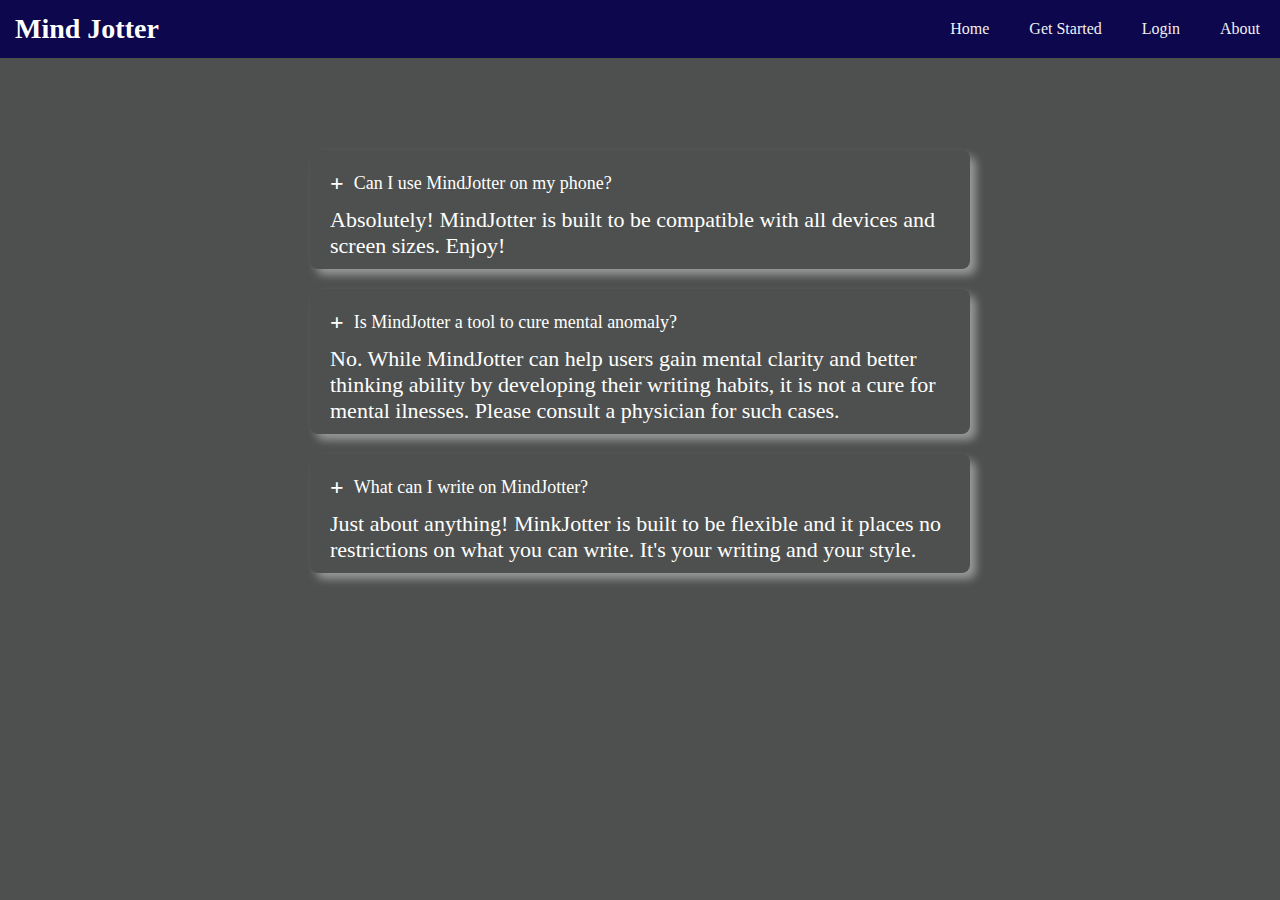
==== static/faq.html @ 7468bf8b "Add updated flask server files and endpoints, static files including html, css, and javascript" ====
<!DOCTYPE html>
<html lang="en">
<head>
    <meta charset="UTF-8">
    <meta name="viewport" content="width=device-width, initial-scale=1.0">
    <title>FAQ</title>
    <link rel="stylesheet" href="./styles/body.css">
    <link rel="stylesheet" href="styles/faq.css">
    <link rel="stylesheet" href="styles/nav.css">
</head>
<body>
    <header>
        <div class="home"><a href="./index.html" id="home-link">Mind Jotter</a></div>
        <nav>
            <input type="checkbox" id="sidebar-active">
            <label for="sidebar-active" class="open-sidebar-button">
                <svg xmlns="http://www.w3.org/2000/svg" height="32px" viewBox="0 -960 960 960" width="32px" fill="#000000"><path d="M120-240v-80h720v80H120Zm0-200v-80h720v80H120Zm0-200v-80h720v80H120Z"/></svg>
            </label>
    
            <label for="sidebar-active" id="overlay"></label>
    
            <div class="links-container">
                <label for="sidebar-active" class="close-sidebar-button">
                    <svg xmlns="http://www.w3.org/2000/svg" height="32px" viewBox="0 -960 960 960" width="32px" fill="#000000"><path d="m256-200-56-56 224-224-224-224 56-56 224 224 224-224 56 56-224 224 224 224-56 56-224-224-224 224Z"/></svg>
                </label>
                <a href="index.html">Home</a>
                <a href="register.html">Get Started</a>
                <a href="login.html">Login</a> 
                <a href="about.html">About</a>
            </div>
        </nav>
    </header>

    <section>
        <div class="faq-content">
            <ul class="accordion">
                <li>
                    <input type="radio" name="accordion", id="2">
                    <label for="2" class="faq">Can I use MindJotter on my phone?</label>
                    <div class="answer">
                        <p>Absolutely! MindJotter is built to be compatible with all devices and screen sizes. Enjoy!</p>
                    </div>
                </li>

                <li>
                    <input type="radio" name="accordion", id="3">
                    <label for="3" class="faq">Is MindJotter a tool to cure mental anomaly?</label>
                    <div class="answer">
                        <p>No. While MindJotter can help users gain mental clarity and better thinking ability by developing their writing habits, it is not a cure for mental ilnesses. Please consult a physician for such cases.</p>
                    </div>
                </li>

                <li>
                    <input type="radio" name="accordion", id="4">
                    <label for="4" class="faq">What can I write on MindJotter?</label>
                    <div class="answer">
                        <p>Just about anything! MinkJotter is built to be flexible and it places no restrictions on what you can write. It's your writing and your style.</p>
                    </div>
                </li>
            </ul>
        </div>
    </section>
</body>
</html>
---- static/styles/body.css ----
body {
    background-color: #181d1ac5;
    color: white;
}

button {
    padding: 6px;
    min-height: 40px;
    color: white;
    font-size: 16px;
    font-weight: 500;
    background-color: #0d074e;
    border-radius: 6px;
    margin: 8px;
    cursor: pointer;
    box-shadow: 2px 2px 5px -1px rgba(255, 255, 255, 0.65);
}

button:hover {
    color: #0d074e;
    background-color: white;
    font-weight: bold;
    box-shadow: 4px 4px 5px -2px rgba(13, 7, 78, 0.65);
}

button:active {
    opacity: 0.8;
    transform: translateY(2px);
}
---- static/styles/faq.css ----
.accordion {
    margin: 60px auto;
    max-width: 700px;
}

.faq-content {
    margin-top: 150px;
}
.accordion li {
    margin: 20px;
    list-style: none;
    padding: 10px;
    border-radius: 8px;
    box-shadow: 6px 6px 10px -1px rgba(0, 0, 0, 0.2),
                6px 6px 10px -1px rgba(255, 255, 255, 0.65);
}

.accordion li label {
    display: flex;
    align-items: center;
    padding: 10px;
    cursor: pointer;
    font-weight: 500;
    font-size: 18px;
}

.faq::before {
    content: '+';
    margin-right: 10px;
    font-size: 24px;
    font-weight: 600;
}

input[type="radio"] {
    display: none;
}

.accordion .answer {
    padding: 0 10px;
    line-height: 26px;
    height: fit-content;
    overflow: hidden;
    transition: min-height 1s, padding 1s;
    font-size: 22px;
}

.accordion input[type="radio"]:checked + label + .answer {
    min-height: 120px;
    padding: 10px 10px 20px;
}

.accordion input[type="radio"]:checked + label::before {
    content: '-';
}
---- static/styles/nav.css ----
:root{
    --color-1: #0d074e;
    --text-color: #f0f0f0;
    --accent-color: #181d1ac5;
}

* {
    margin: 0;
    padding: 0;
}

header {
    background-color: var(--color-1);
    display: flex;
    justify-content: flex-end;
    align-items: center;
    position: fixed;
    top: 0;
    right: 0;
    left: 0;
}

.links-container {
    display: flex;
    height: 100%;
    width: 100%;
    flex-direction: row;
    align-items: center;
    margin-left: 10px;
}

.home {
    position: absolute;
    left: 0;
    margin-left: 15px;
    margin-right: 15px;
    font-size: 28px;
    font-weight: 600;
}

nav {
    display: flex;
}

nav a {
    height: 100%;
    font-size: 18   px;
    padding: 20px; 
    align-items: center;
    text-decoration: none;
    color: var(--text-color);
    transition: background-color 0.5s;
}

nav a:hover {
    color: #0d074e;
    background-color: white;
    font-weight: bold;
}

nav svg {
    fill: var(--text-color);
}

#sidebar-active,
.open-sidebar-button,
.close-sidebar-button {
    display: none;
    z-index: 0;
}

@media (max-width: 500px) {
    .links-container {
        flex-direction: column;
        align-items: flex-start;
        right: -100%;
        position: fixed;
        top: 0; 
        opacity: 1;
        z-index: 50;
        width: 60%;
        background-color: var(--color-1);
        box-shadow: -5px 0 5px rgba(0, 0, 0, 0.25);
        transition: 0.7s ease-out;
    }

    nav a{
        box-sizing: border-box;
        height: auto;
        padding: 20px 30px;
        width: 100%;
        justify-content: flex-start;
    }

    .open-sidebar-button,
    .close-sidebar-button {
        display: block;
        padding: 20px;
    }

    #sidebar-active:checked ~ .links-container {
        display: flex;
        right: 0;
    }

    #sidebar-active:checked ~ #overlay{
        height: 100%;
        width: 100%;
        position: fixed;
        top: 0;
        left: 0;
    }
}

#home-link {
    text-decoration: none;
    color: white;
}
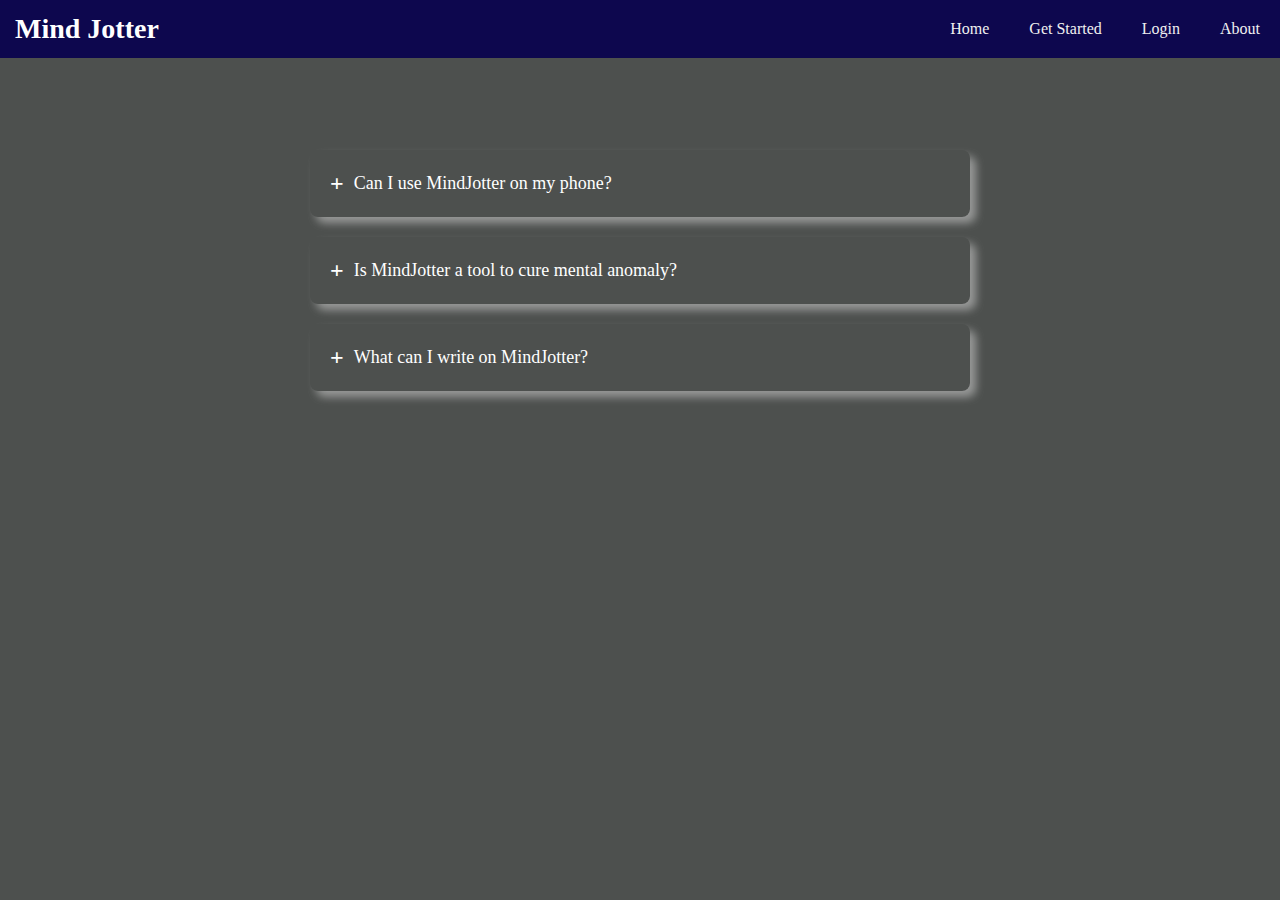
==== commit 4be4b6ff: "Add Demo link and screenshot to readme" ====
--- a/static/faq.html
+++ b/static/faq.html
@@ -54,7 +54,7 @@
                     <input type="radio" name="accordion", id="4">
                     <label for="4" class="faq">What can I write on MindJotter?</label>
                     <div class="answer">
-                        <p>Just about anything! MinkJotter is built to be flexible and it places no restrictions on what you can write. It's your writing and your style.</p>
+                        <p>Just about anything! MindJotter is built to be flexible and it places no restrictions on what you can write. It's your writing and your style.</p>
                     </div>
                 </li>
             </ul>
--- a/static/styles/faq.css
+++ b/static/styles/faq.css
@@ -38,14 +38,14 @@
 .accordion .answer {
     padding: 0 10px;
     line-height: 26px;
-    height: fit-content;
+    max-height: 0;
     overflow: hidden;
-    transition: min-height 1s, padding 1s;
+    transition: max-height 1s, padding 1s;
     font-size: 22px;
 }
 
 .accordion input[type="radio"]:checked + label + .answer {
-    min-height: 120px;
+    max-height: 120px;
     padding: 10px 10px 20px;
 }
 
